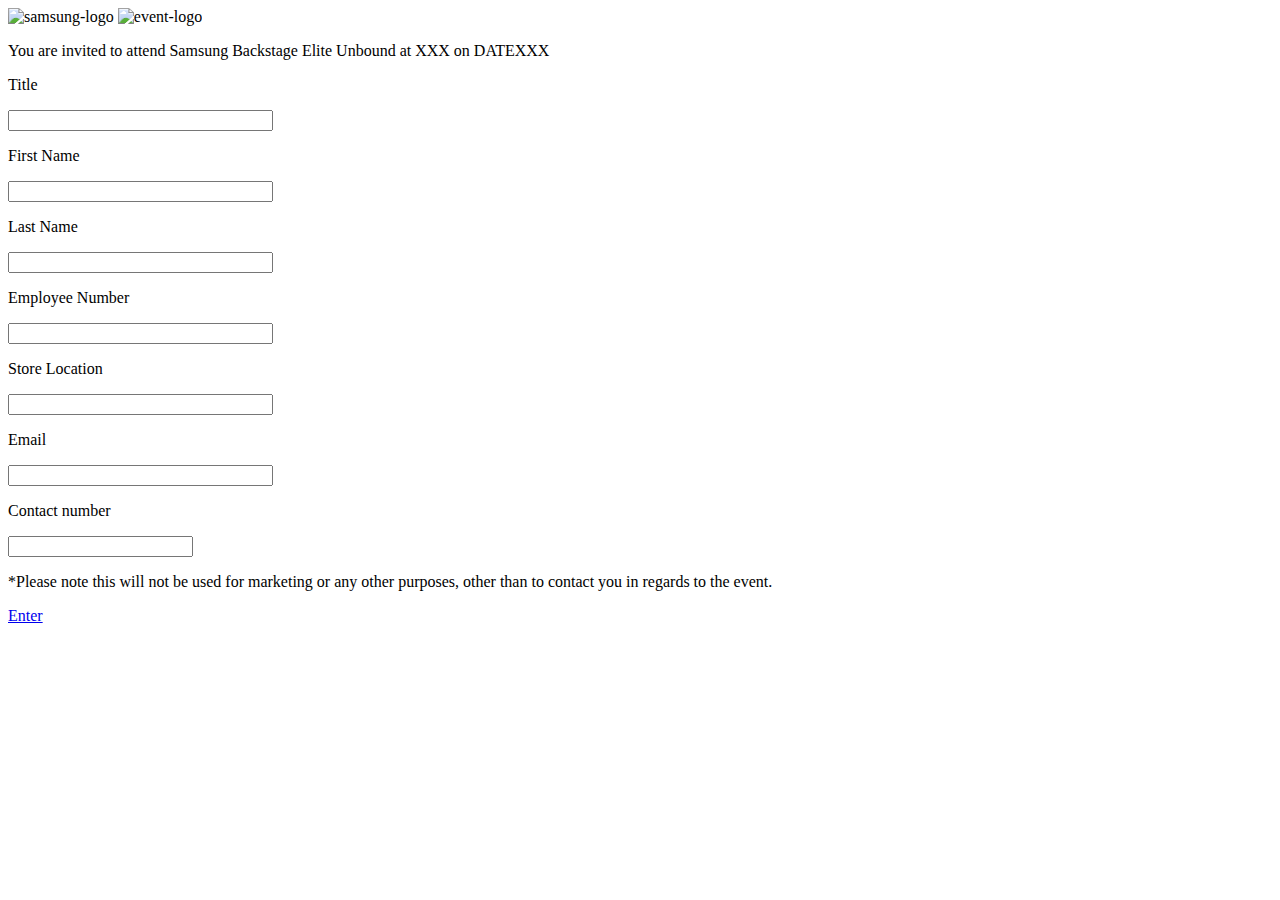
==== delegates.html @ 4e27eef6 "v0.2" ====
<!DOCTYPE html>
<html lang="en">
  <head>
    <meta charset="utf-8">
    <meta name=viewport content="width=device-width, initial-scale=1">
    <title>Samsung Project</title>
    <link href="css/normalize.css" rel="stylesheet" type="text/css">
    <link href="css/styles.css" rel="stylesheet" type="text/css">
    <!-- <link href="https://fonts.googleapis.com/css?family=Courgette|Roboto:400,500,700,900" rel="stylesheet"> -->
  </head>
  <body>
      <header id="header-sec">
          <img id="samsung-sec" src="src/samsungblue-logo.png" alt="samsung-logo">
          <img id="logo-sec" src="bound.png" alt="event-logo">
      </header>
      <main>
        <form action="venue.html" name="delegates">
          <p class="orange">You are invited to attend Samsung Backstage Elite Unbound at XXX on DATEXXX</p>
          <p class="white-sec">Title</p>
          <input id="filled" class="input-login" type="title" name="title" size="30">
          <p class="white-sec">First Name</p>
          <input class="input-login" type="text" name="firstName" size="30">
          <p class="white-sec">Last Name</p>
          <input class="input-login" type="text" name="lastName" size="30">
          <p class="white-sec">Employee Number</p>
          <input class="input-login" type="text" name="employeeNum" size="30">
          <p class="white-sec">Store Location</p>
          <input class="input-login" type="text" name="storeLoc" size="30">
          <p class="white-sec">Email</p>
          <input class="input-login" type="email" name="email" size="30">
          <p class="white-sec">Contact number</p>
          <input class="input-login" type="number" name="telNum" size="30">
          <p class="white-note">*Please note this will not be used for marketing or any other purposes, other than to contact you in regards to the event.</p>
          <a id="submit-btn" href="#venue.html" class="submit-button">Enter</a>
        </form>
      </main>
      <script src="js/script.js"></script>
  </body>
</html>
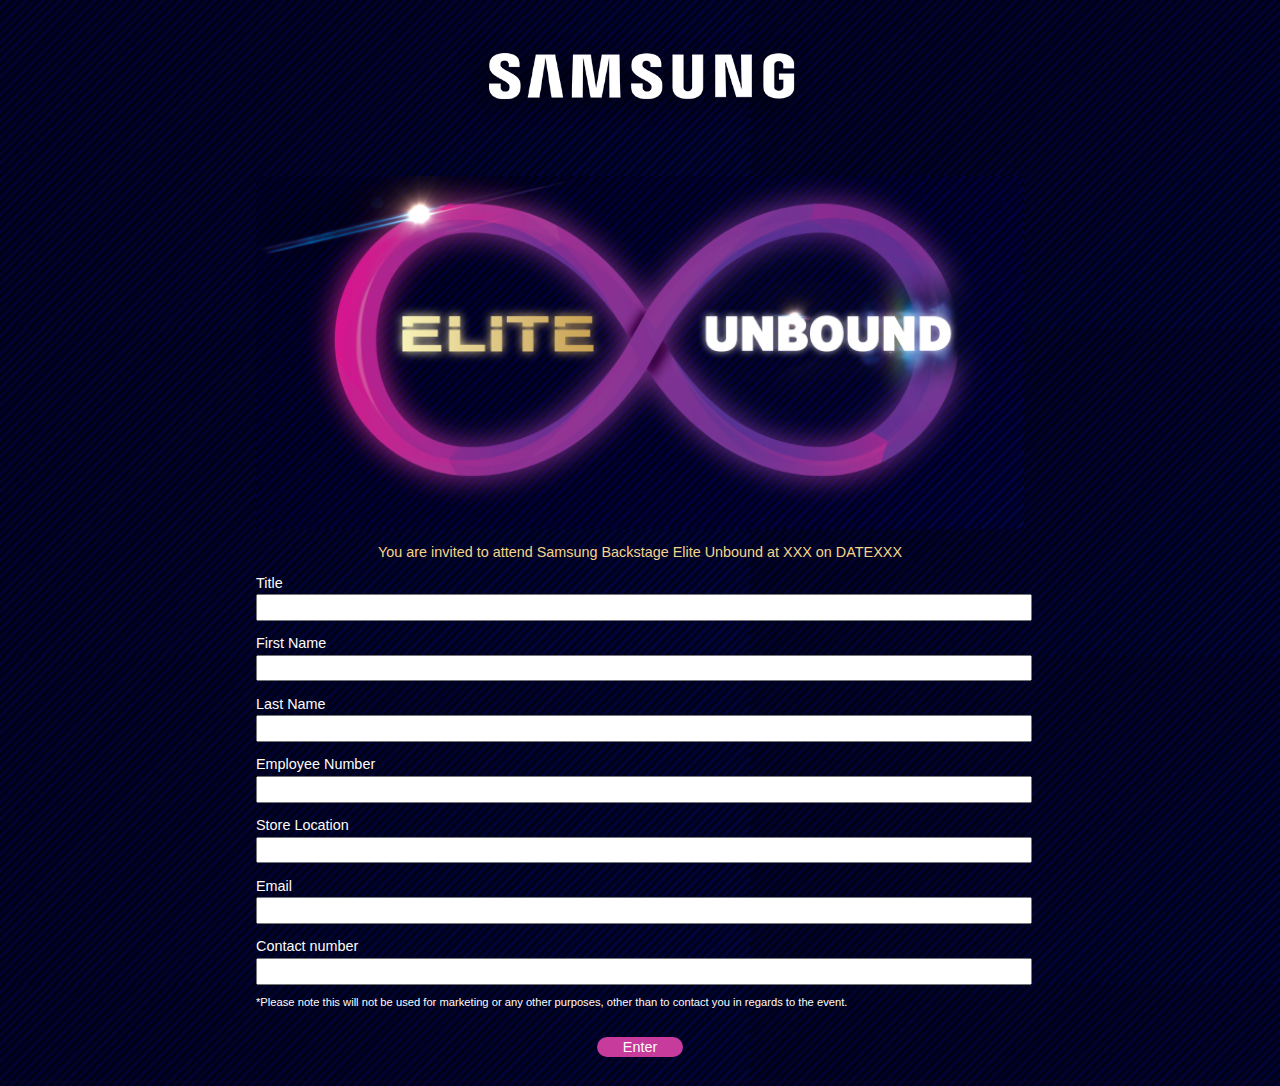
==== commit 1c7c8895: "morezz" ====
--- a/delegates.html
+++ b/delegates.html
@@ -10,7 +10,7 @@
   </head>
   <body>
       <header id="header-sec">
-          <img id="samsung-sec" src="src/samsungblue-logo.png" alt="samsung-logo">
+          <img id="samsung-sec" src="samsungblue-logo.png" alt="samsung-logo">
           <img id="logo-sec" src="bound.png" alt="event-logo">
       </header>
       <main>
--- a/css/styles.css
+++ b/css/styles.css
@@ -0,0 +1,156 @@
+a {
+  text-decoration: none;
+  cursor: move; }
+
+header {
+  margin-top: 7em; }
+
+#header-main {
+  margin-top: 5em; }
+
+#header-sec {
+  margin-top: 1em; }
+
+body {
+  background-image: url("../background.jpg"); }
+
+form {
+  margin: 0 auto;
+  width: 60%; }
+
+#samsung-main {
+  width: 30%;
+  display: block;
+  margin: 0 auto;
+  margin-bottom: 2em; }
+
+#logo-main {
+  width: 80%;
+  display: block;
+  margin: auto; }
+
+#logo-sec {
+  width: 60%;
+  display: block;
+  margin: auto; }
+
+.slides {
+  width: 90%;
+  height: 10em;
+  display: block;
+  margin: auto;
+  border: 1px solid #f4d68b; }
+
+#samsung-sec {
+  width: 30%;
+  display: block;
+  margin: 0 auto;
+  margin-bottom: 2em; }
+
+.slideshow {
+  max-width: 90%;
+  position: relative;
+  margin: auto; }
+
+.input-login {
+  height: 1.3em;
+  margin: 0 auto;
+  width: 100%;
+  font-size: 1em; }
+
+.orange {
+  color: #f4d68b;
+  font-family: Arial;
+  font-size: 0.9em;
+  text-align: center; }
+
+.orange-slide {
+  color: #f4d68b;
+  font-family: Arial;
+  font-size: 0.9em;
+  text-align: left;
+  margin: 1em; }
+
+.white {
+  color: #fefdfa;
+  font-family: Arial;
+  font-size: 0.7em;
+  text-align: center; }
+
+.white-p {
+  color: #fefdfa;
+  font-family: Arial;
+  font-size: 0.9em;
+  text-align: left;
+  margin-left: 1em; }
+
+.white-sec {
+  color: #fefdfa;
+  font-family: Arial;
+  font-size: 0.9em;
+  text-align: left;
+  margin-bottom: 0.2em; }
+
+.white-note {
+  color: #fefdfa;
+  font-family: Arial;
+  font-size: 0.7em;
+  text-align: left; }
+
+.white-menu {
+  color: #fefdfa;
+  font-family: Arial;
+  font-size: 0.9em;
+  text-align: center; }
+
+#alert {
+  color: #d9482b;
+  font-family: Arial;
+  font-size: 0.7em;
+  display: none; }
+
+.submit-button {
+  background-color: #c63b9b;
+  width: 6em;
+  border: none;
+  border-radius: 45px;
+  color: #fefdfa;
+  padding: .1em 0em;
+  text-align: center;
+  display: block;
+  font-family: Arial;
+  font-size: 0.9em;
+  margin: 2em auto; }
+
+ul {
+  display: flex;
+  flex-direction: row;
+  justify-content: center;
+  list-style-type: none;
+  margin: 0;
+  padding: 0; }
+
+ul li {
+  border-right: 1px solid #fefdfa;
+  text-align: center;
+  margin: 1em 0em;
+  width: 7em;
+  height: 1.4em;
+  cursor: pointer; }
+
+ul > li:first-child {
+  padding-right: .2em; }
+
+ul > li:last-child {
+  border: none;
+  margin: 1em; }
+
+.link {
+  text-decoration: underline;
+  color: #fefdfa;
+  font-weight: bold; }
+
+.mySlides {
+  display: none; }
+
+/*# sourceMappingURL=styles.css.map */
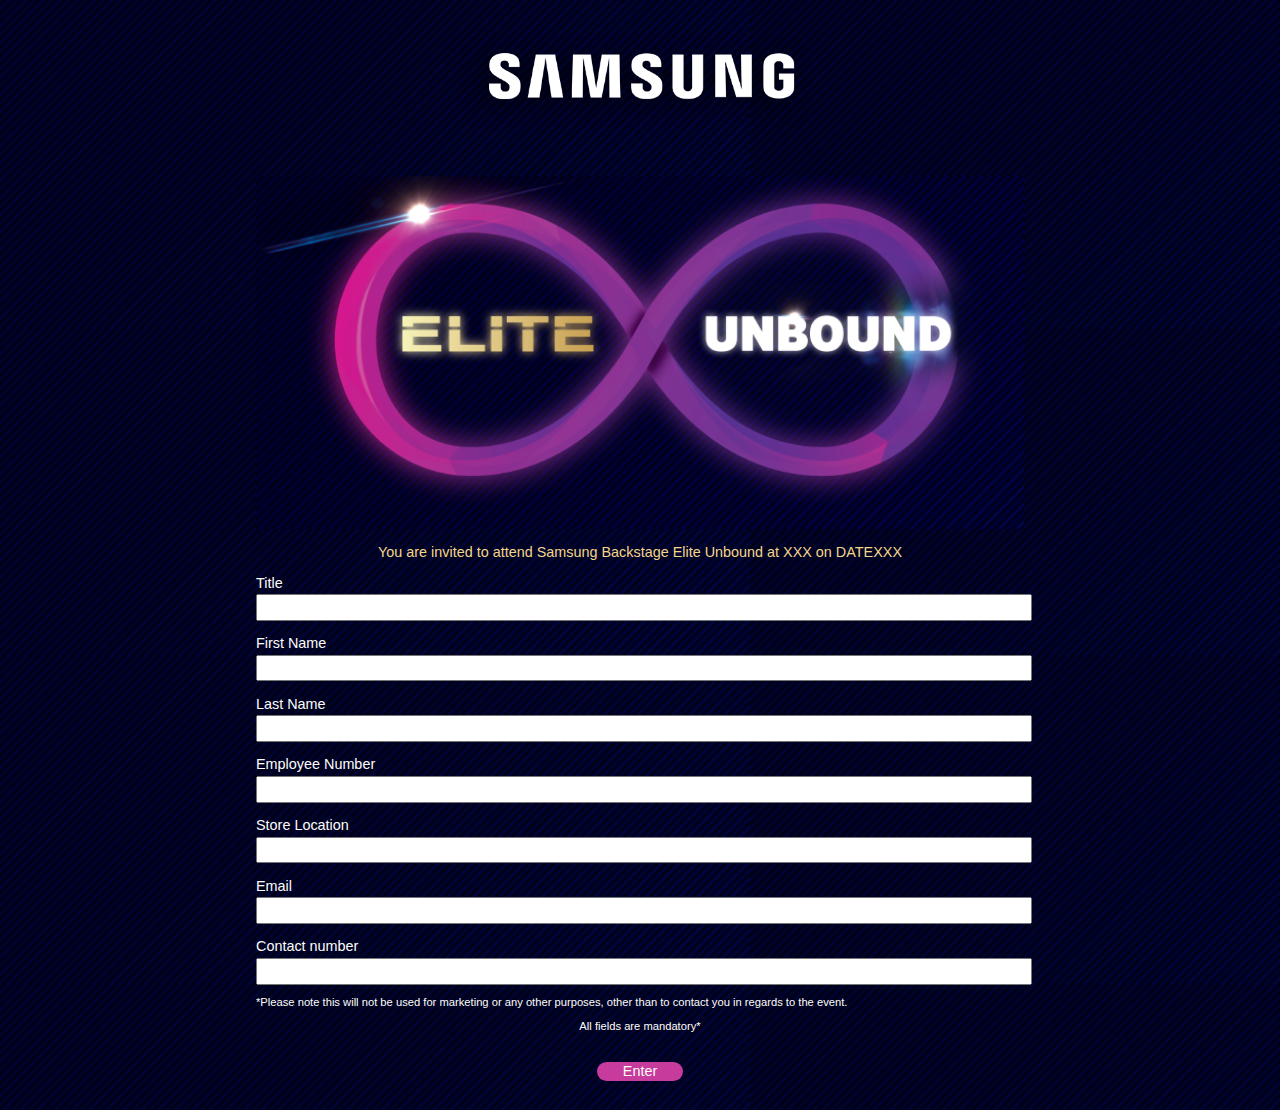
==== commit bf4e5e8d: "Added js functionality for empty inputs." ====
--- a/delegates.html
+++ b/delegates.html
@@ -30,8 +30,10 @@
           <input class="input-login" type="email" name="email" size="30">
           <p class="white-sec">Contact number</p>
           <input class="input-login" type="number" name="telNum" size="30">
-          <p class="white-note">*Please note this will not be used for marketing or any other purposes, other than to contact you in regards to the event.</p>
-          <a id="submit-btn" href="#venue.html" class="submit-button">Enter</a>
+          <p class="white-note">*Please note this will not be used for marketing
+            or any other purposes, other than to contact you in regards to the event.</p>
+            <p class="white">All fields are mandatory*</p>
+          <a id="submit-btn" href="#venue.html" class="submit-button" onclick="filled()">Enter</a>
         </form>
       </main>
       <script src="js/script.js"></script>
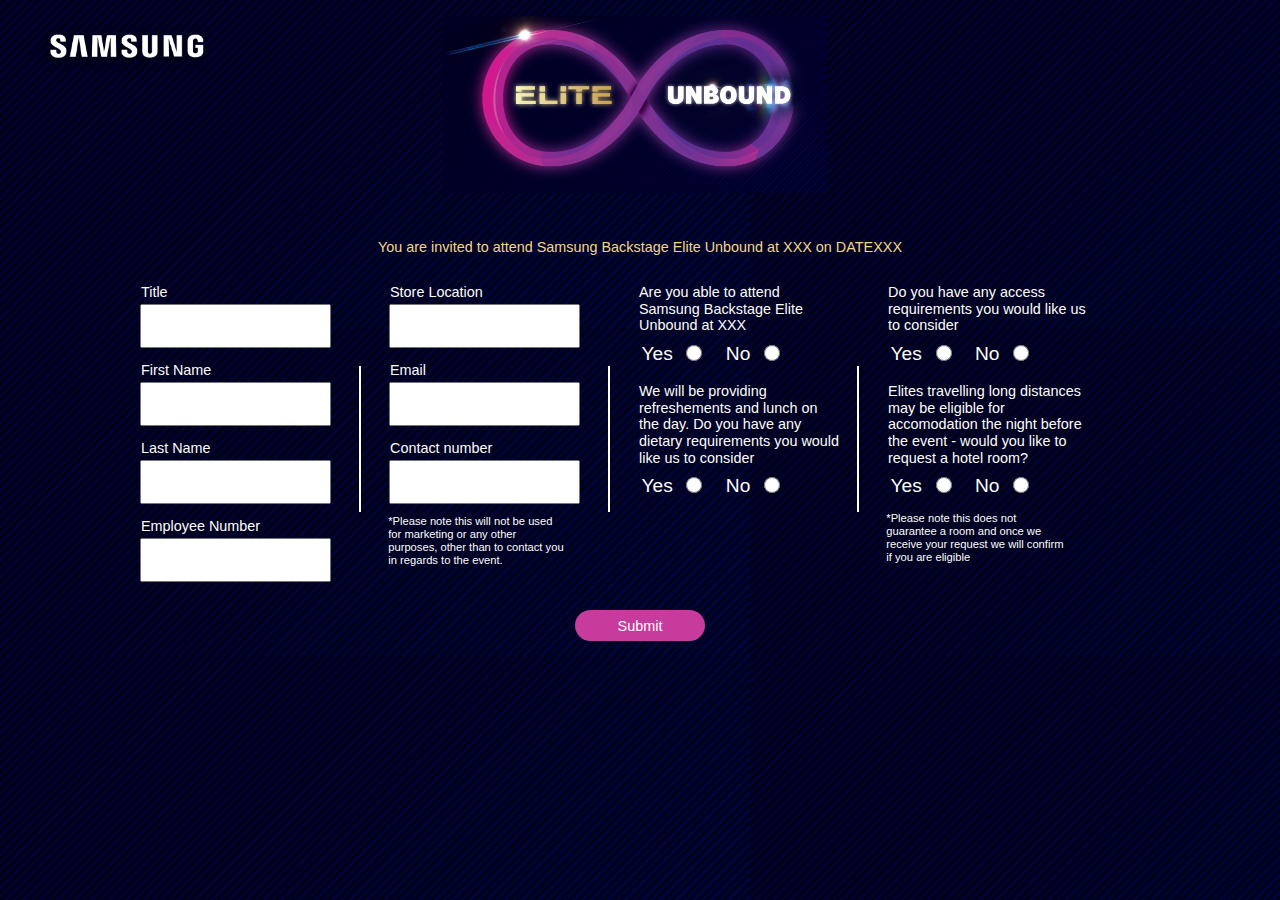
==== commit e34463e2: "delegates section ready for testing" ====
--- a/delegates.html
+++ b/delegates.html
@@ -9,32 +9,74 @@
     <!-- <link href="https://fonts.googleapis.com/css?family=Courgette|Roboto:400,500,700,900" rel="stylesheet"> -->
   </head>
   <body>
-      <header id="header-sec">
-          <img id="samsung-sec" src="samsungblue-logo.png" alt="samsung-logo">
-          <img id="logo-sec" src="bound.png" alt="event-logo">
+      <header id="header-sec" class="flex-header">
+          <img id="samsung-sec" class="flex-logo flex-col-3" src="samsungblue-logo.png" alt="samsung-logo">
+          <img id="logo-sec" class="flex-logo center flex-col-3" src="bound.png" alt="event-logo">
+          <div class="flex-col-3"></div>
       </header>
       <main>
-        <form action="venue.html" name="delegates">
-          <p class="orange">You are invited to attend Samsung Backstage Elite Unbound at XXX on DATEXXX</p>
-          <p class="white-sec">Title</p>
-          <input id="filled" class="input-login" type="title" name="title" size="30">
-          <p class="white-sec">First Name</p>
-          <input class="input-login" type="text" name="firstName" size="30">
-          <p class="white-sec">Last Name</p>
-          <input class="input-login" type="text" name="lastName" size="30">
-          <p class="white-sec">Employee Number</p>
-          <input class="input-login" type="text" name="employeeNum" size="30">
-          <p class="white-sec">Store Location</p>
-          <input class="input-login" type="text" name="storeLoc" size="30">
-          <p class="white-sec">Email</p>
-          <input class="input-login" type="email" name="email" size="30">
-          <p class="white-sec">Contact number</p>
-          <input class="input-login" type="number" name="telNum" size="30">
-          <p class="white-note">*Please note this will not be used for marketing
-            or any other purposes, other than to contact you in regards to the event.</p>
-            <p class="white">All fields are mandatory*</p>
-          <a id="submit-btn" href="#venue.html" class="submit-button" onclick="filled()">Enter</a>
+        <div class="flexbox-row">
+          <form action="venue.html" name="delegates">
+            <p class="orange">You are invited to attend Samsung Backstage Elite Unbound at XXX on DATEXXX</p>
+            <div class="flexbox-col">
+              <p class="white-sec">Title</p>
+              <input class="input-login flex" type="title" name="title" size="30">
+              <p class="white-sec">First Name</p>
+              <input class="input-login flex" type="text" name="firstName" size="30">
+              <p class="white-sec">Last Name</p>
+              <input class="input-login flex" type="text" name="lastName" size="30">
+              <p class="white-sec">Employee Number</p>
+              <input class="input-login flex" type="text" name="employeeNum" size="30">
+            </div><div class="vline"></div>
+            <div class="flexbox-col">
+              <p class="white-sec">Store Location</p>
+              <input class="input-login flex" type="text" name="storeLoc" size="30">
+              <p class="white-sec">Email</p>
+              <input class="input-login flex" type="email" name="email" size="30">
+              <p class="white-sec">Contact number</p>
+              <input class="input-login flex" type="number" name="telNum" size="30">
+              <p class="white-note flex-text">*Please note this will not be used for marketing
+                or any other purposes, other than to contact you in regards to the event.
+              </p>
+            </div>
+            <div class="extra">
+              <div class="vline"></div>
+              <div class="flexbox-col">
+                <p class="white-sec">Are you able to attend Samsung Backstage Elite Unbound at XXX</p>
+                <div class="checkbox">
+                  <span class="white-check">Yes</span><input class="boxy" type="radio" name="attend" value="Yes">
+                  <span class="white-check">No</span><input class="boxy" type="radio" name="attend" value="No">
+                </div>
+                <p class="white-sec">We will be providing refreshements and lunch on the day. Do you have any
+                                      dietary requirements you would like us to consider</p>
+                <div class="checkbox">
+                  <span class="white-check">Yes</span><input class="boxy" type="radio" name="attend" value="Yes">
+                  <span class="white-check">No</span><input class="boxy" type="radio" name="attend" value="No">
+                </div>
+              </div><div class="vline"></div>
+              <div class="flexbox-col">
+                <p class="white-sec">Do you have any access requirements you would like us to consider</p>
+                <div class="checkbox">
+                  <span class="white-check">Yes</span><input class="boxy" type="radio" name="attend" value="Yes">
+                  <span class="white-check">No</span><input class="boxy" type="radio" name="attend" value="No">
+                </div>
+                <p class="white-sec">Elites travelling long distances may be eligible for accomodation the night
+                                      before the event - would you like to request a hotel room?</p>
+                <div class="checkbox">
+                  <span class="white-check">Yes</span><input class="boxy" type="radio" name="attend" value="Yes">
+                  <span class="white-check">No</span><input class="boxy" type="radio" name="attend" value="No">
+                </div>
+                <p class="white-note flex-text">*Please note this does not guarantee a room and once
+                                                  we receive your request we will confirm if you are eligible
+                </p>
+              </div>
+            </div>
+          </div>
+            <p class="white large">All fields are mandatory*</p>
+          <a id="submit-btn" href="#venue.html" class="submit-button" onclick="filled()">Submit</a>
         </form>
+
+
       </main>
       <script src="js/script.js"></script>
   </body>
--- a/css/styles.css
+++ b/css/styles.css
@@ -1,9 +1,7 @@
 a {
   text-decoration: none;
-  cursor: move; }
-
-header {
-  margin-top: 7em; }
+ }
+
 
 #header-main {
   margin-top: 5em; }
@@ -89,13 +87,16 @@
   font-family: Arial;
   font-size: 0.9em;
   text-align: left;
-  margin-bottom: 0.2em; }
+  margin-bottom: 0.2em;
+  padding-left: .9em;}
+
 
 .white-note {
   color: #fefdfa;
   font-family: Arial;
   font-size: 0.7em;
-  text-align: left; }
+  text-align: left;
+  padding-left: 1em;}
 
 .white-menu {
   color: #fefdfa;
@@ -153,4 +154,156 @@
 .mySlides {
   display: none; }
 
+/* CHECKBOXES */
+
+.boxy {
+  width: 1em;
+  height: 1em;
+  margin: .5em;
+
+}
+
+.white-check {
+  color: #fefdfa;
+  font-family: Arial;
+  font-size: 1.2em;
+  text-align: left;
+  padding-left: .8em;
+  padding-right: .3em;
+  padding-top: .3em;
+
+}
+
+.extra {
+  display:none;;
+}
+
+/* MEDIA QUERIES */
+
+@media only screen and (min-width : 768px) {
+
+  .large {
+    display: none;
+  }
+
+  #header-main {
+    margin-top: 1em;
+  }
+
+  #samsung-main {
+    width: 25%;
+    display: block;
+    margin: 0 auto;
+    margin-bottom: 2em; }
+
+  #logo-main {
+    width: 60%;
+    display: block;
+    margin: auto; }
+
+    .input-login {
+      height: 1.7em;
+      font-size: 1.4em;
+    }
+
+    main {
+      display: block;
+      margin: 0 auto;
+      width: 100%;
+    }
+
+    .extra {
+      display:block;
+    }
+
+    .submit-button {
+      width: 9em;
+      padding: .5em 0em;
+
+    }
+
+    #delegates {
+      width: 100%;
+      display: flex;
+      flex-direction: column;
+      flex-wrap: wrap;
+      max-height: 60%;
+    }
+
+    form {
+
+      width: 80%; }
+
+    .flex {
+      width: 85%;
+    }
+
+    .flex-text {
+      width: 16em;
+    }
+
+    .flexbox-row {
+      display: flex;
+      flex-direction: row;
+      justify-content: center;
+    }
+
+
+    .flexbox-col {
+      display: flex;
+      flex-direction: column;
+      float: left;
+      width: 21%;
+    }
+
+    .vline {
+      border: 1px solid white;
+      height: 5em;
+      display: flex;
+      flex-direction: column;
+      float: left;
+      width: .001px;
+      margin-top: 6em;
+      margin-left: 1em;
+      margin-right: 1em;
+      padding-top: 4em;
+    }
+
+    .checkbox {
+      display: flex;
+      flex-direction: row;
+      float: left;
+
+    }
+
+    .flex-header {
+      display: flex;
+      flex-direction: row;
+      justify-content: center;
+      margin-bottom: 2em;
+    }
+
+    .flex-logo {
+      display: flex;
+      flex-direction: column;
+      max-height: 4em;
+      max-width: 12em;
+    }
+
+    .flex-col-3 {
+      display: flex;
+      flex-direction: column;
+      float: left;
+      width: 33%;
+
+    }
+
+    .center {
+      max-height: 12em;
+      max-width: 24em;
+      padding-left: 10em;
+    }
+
+}
+
 /*# sourceMappingURL=styles.css.map */
